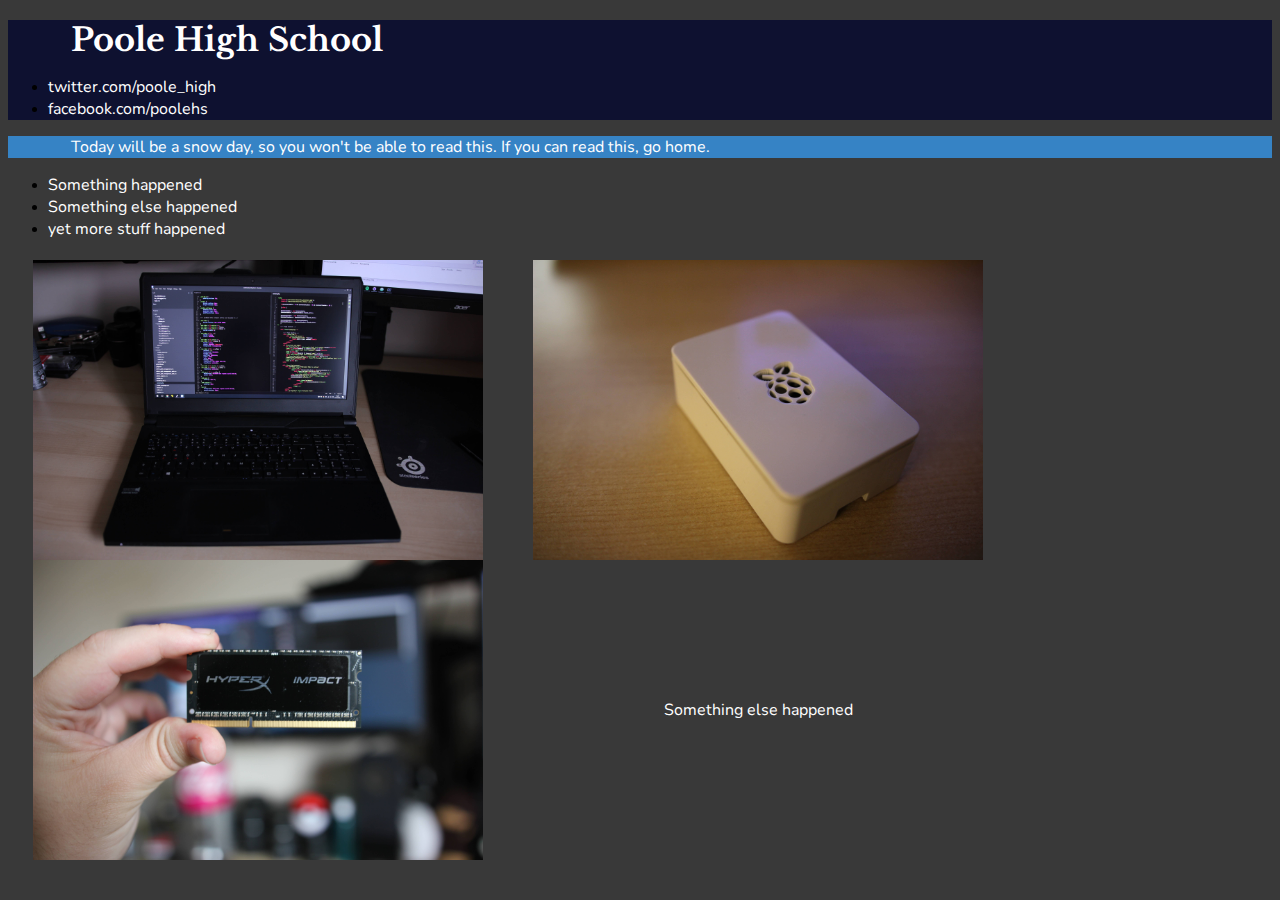
==== index.html @ c752ec36 "header bits" ====
<html>

<head>
    <title>Localhost - Thoriums</title>
    <link rel="stylesheet" href="/css/style.css">
    <link rel="stylesheet" href="/css/simple-grid.css">
    <link href="https://fonts.googleapis.com/css?family=Libre+Baskerville" rel="stylesheet">
    <link href="https://fonts.googleapis.com/css?family=Nunito" rel="stylesheet">
    <script async src="//platform.twitter.com/widgets.js" charset="utf-8"></script>
</head>

<body>
    <!-- Header part -->
    <div class="row header">
        <div class="col-10">
            <h1 class="headerText">Poole High School</h1>
        </div>
        <div class="col-2">
            <div class="headerList">
                <ul>
                    <li>
                        <p>twitter.com/poole_high</p>
                    </li>
                    <li>
                        <p>facebook.com/poolehs</p>
                    </li>
                </ul>
            </div>
        </div>
    </div>

    <div class="row col-12 panel">
        <p class="panelText">Today will be a snow day, so you won't be able to read this. If you can read this, go home.</p>
    </div>

    <!-- Body Part -->
    <div class="row">
        <div class="col-2">
            <div class="slider">
                <ul>
                    <li>
                        <p>Something happened</p>
                    </li>
                    <li>
                        <p>Something else happened</p>
                    </li>
                    <li>
                        <p>yet more stuff happened</p>
                    </li>
                </ul>
            </div>
        </div>
        <div class="col-8">
            <div id="slider">
                <ul>
                    <li><img src="/images/1.jpg" />
                        <p>Something happened</p>
                    </li>
                    <li><img src="/images/2.jpg" />
                        <p>Something else happened</p>
                    </li>
                    <li><img src="/images/3.jpg" />
                        <p>yet more stuff happened</p>
                    </li>
                </ul>
            </div>
        </div>
        <div class="col-2">
            <a class="twitter-timeline" href="https://twitter.com/poole_high" theme="dark" data-chrome="noscrollbar transparent" data-width="400" data-height="800" tweet-limit="3">
            </a>
        </div>
    </div>

    <!-- Footer Part -->


</body>
<script src="https://code.jquery.com/jquery-3.2.1.js" integrity="sha256-DZAnKJ/6XZ9si04Hgrsxu/8s717jcIzLy3oi35EouyE=" crossorigin="anonymous"></script>
<script>
    jQuery(document).ready(function($) {

        $('#checkbox').ready(function() {
            setInterval(function() {
                moveRight();
            }, 3000);
        });

        var slideCount = $('#slider ul li').length;
        var slideWidth = $('#slider ul li').width();
        var slideHeight = $('#slider ul li').height();
        var sliderUlWidth = slideCount * slideWidth;

        $('#slider').css({
            width: slideWidth,
            height: slideHeight
        });

        $('#slider ul').css({
            width: sliderUlWidth,
            marginLeft: -slideWidth
        });

        $('#slider ul li:last-child').prependTo('#slider ul');

        function moveLeft() {
            $('#slider ul').animate({
                left: +slideWidth
            }, 200, function() {
                $('#slider ul li:last-child').prependTo('#slider ul');
                $('#slider ul').css('left', '');
            });
        };

        function moveRight() {
            $('#slider ul').animate({
                left: -slideWidth
            }, 200, function() {
                $('#slider ul li:first-child').appendTo('#slider ul');
                $('#slider ul').css('left', '');
            });
        };

        $('a.control_prev').click(function() {
            moveLeft();
        });

        $('a.control_next').click(function() {
            moveRight();
        });

    });
</script>

<script>
    window.twttr = (function(d, s, id) {
        var js, fjs = d.getElementsByTagName(s)[0],
            t = window.twttr || {};
        if (d.getElementById(id)) return t;
        js = d.createElement(s);
        js.id = id;
        js.src = "https://platform.twitter.com/widgets.js";
        fjs.parentNode.insertBefore(js, fjs);

        t._e = [];
        t.ready = function(f) {
            t._e.push(f);
        };

        return t;
    }(document, "script", "twitter-wjs"));
</script>


</html>
---- css/style.css ----
/*
the dark blue #0e1130
the lighter blue #3683c5
the lightest blue #79bde8
the dark colour #393939

header font libre baskerville

general font avenir LT
*/

:root {
    --primary-colour: #2a2a2a;
    --background-colour: #393939;
    --header-background-color: #0e1130;
    --text-colour: #fff;
    --panel-warning: #ff9a03;
    --primary-font: 'Libre Baskerville', serif;
    --secondary-font: 'Nunito', sans-serif;
    --panel-background: #3683c5;
}

html {
    background-color: var(--background-colour);
}
.header {
    background-color: var(--header-background-color);
}
.headerText {
    margin-top: 20px;
    margin-left: 5%;
}
.headerList {
    margin-right: 5%!important;
}
.panel {
    background-color: var(--panel-background);
    width: 100%!important;
}
.panelText {
    margin-left: 5%;
}

h1 {
    color: var(--text-colour);
    font-family: var(--primary-font);
    margin: 0;
    text-align: left;
}

p {
    color: var(--text-colour);
    font-family: var(--secondary-font);
    margin: 0;
}

img {
    max-width: 100%;
    max-height: 100%;
}
.timeline-Tweet-text {
    color: #fff!important;
}

#slider {
  position: relative;
  overflow: hidden;
  margin: 20px auto 0 auto;
  border-radius: 4px;
}

#slider ul {
  position: relative;
  margin: 0;
  padding: 0;
  height: 200px;
  list-style: none;
}

#slider ul li {
  position: relative;
  display: block;
  float: left;
  margin: 0;
  padding: 0;
  width: 500px;
  height: 300px;
  text-align: center;
  line-height: 300px;
}

a.control_prev, a.control_next {
  position: absolute;
  top: 40%;
  z-index: 999;
  display: block;
  padding: 4% 3%;
  width: auto;
  height: auto;
  background: #2a2a2a;
  color: #fff;
  text-decoration: none;
  font-weight: 600;
  font-size: 18px;
  opacity: 0.8;
  cursor: pointer;
}

a.control_prev:hover, a.control_next:hover {
  opacity: 1;
  -webkit-transition: all 0.2s ease;
}

a.control_prev {
  border-radius: 0 2px 2px 0;
}

a.control_next {
  right: 0;
  border-radius: 2px 0 0 2px;
}

.slider_option {
  position: relative;
  margin: 10px auto;
  width: 160px;
  font-size: 18px;
}
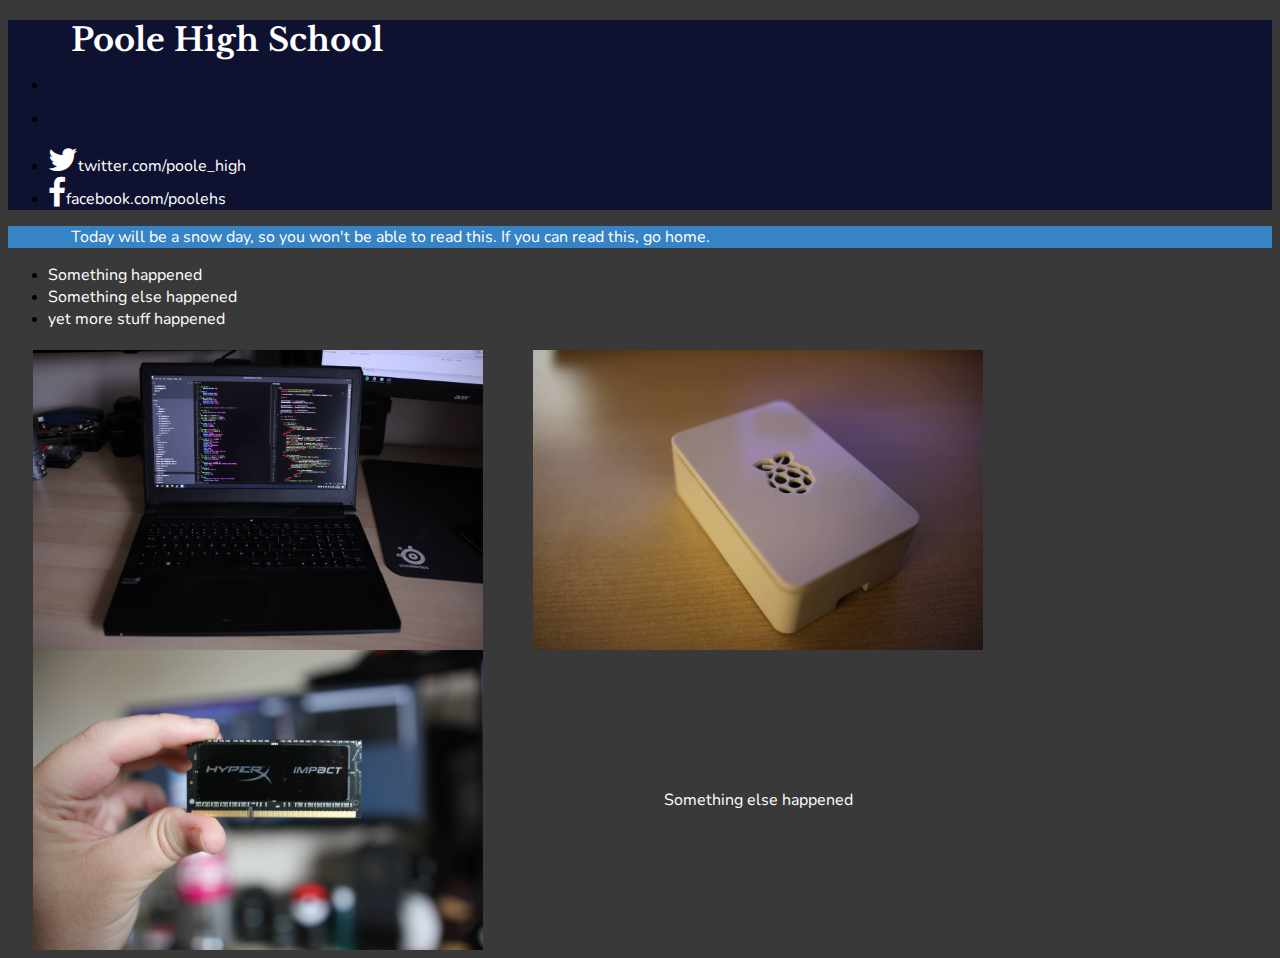
==== commit c9bcb470: "added time and date to header" ====
--- a/index.html
+++ b/index.html
@@ -7,22 +7,33 @@
     <link href="https://fonts.googleapis.com/css?family=Libre+Baskerville" rel="stylesheet">
     <link href="https://fonts.googleapis.com/css?family=Nunito" rel="stylesheet">
     <script async src="//platform.twitter.com/widgets.js" charset="utf-8"></script>
+    <link rel="stylesheet" href="https://maxcdn.bootstrapcdn.com/font-awesome/4.7.0/css/font-awesome.min.css">
 </head>
 
 <body>
     <!-- Header part -->
     <div class="row header">
-        <div class="col-10">
+        <div class="col-7">
             <h1 class="headerText">Poole High School</h1>
         </div>
         <div class="col-2">
+            <ul>
+                <li>
+                    <p id="date"></p>
+                </li>
+                <li>
+                    <p id="time"></p>
+                </li>
+            </ul>
+        </div>
+        <div class="col-3">
             <div class="headerList">
                 <ul>
                     <li>
-                        <p>twitter.com/poole_high</p>
+                        <p><i class="fa fa-twitter fa-2x"></i>twitter.com/poole_high</p>
                     </li>
                     <li>
-                        <p>facebook.com/poolehs</p>
+                        <p><i class="fa fa-facebook fa-2x"></i>facebook.com/poolehs</p>
                     </li>
                 </ul>
             </div>
@@ -66,7 +77,7 @@
             </div>
         </div>
         <div class="col-2">
-            <a class="twitter-timeline" href="https://twitter.com/poole_high" theme="dark" data-chrome="noscrollbar transparent" data-width="400" data-height="800" tweet-limit="3">
+            <a class="twitter-timeline" href="https://twitter.com/poole_high" data-chrome="noscrollbar" data-width="400" data-height="800" tweet-limit="3">
             </a>
         </div>
     </div>
@@ -129,8 +140,15 @@
         });
 
     });
+
 </script>
+<script>
+    var today = new Date();
 
+    $('#date').html(today.toDateString());
+    $('#time').html(today.getHours() + ':' + today.getMinutes());
+
+</script>
 <script>
     window.twttr = (function(d, s, id) {
         var js, fjs = d.getElementsByTagName(s)[0],
@@ -148,7 +166,8 @@
 
         return t;
     }(document, "script", "twitter-wjs"));
+
 </script>
 
 
-</html>+</html>
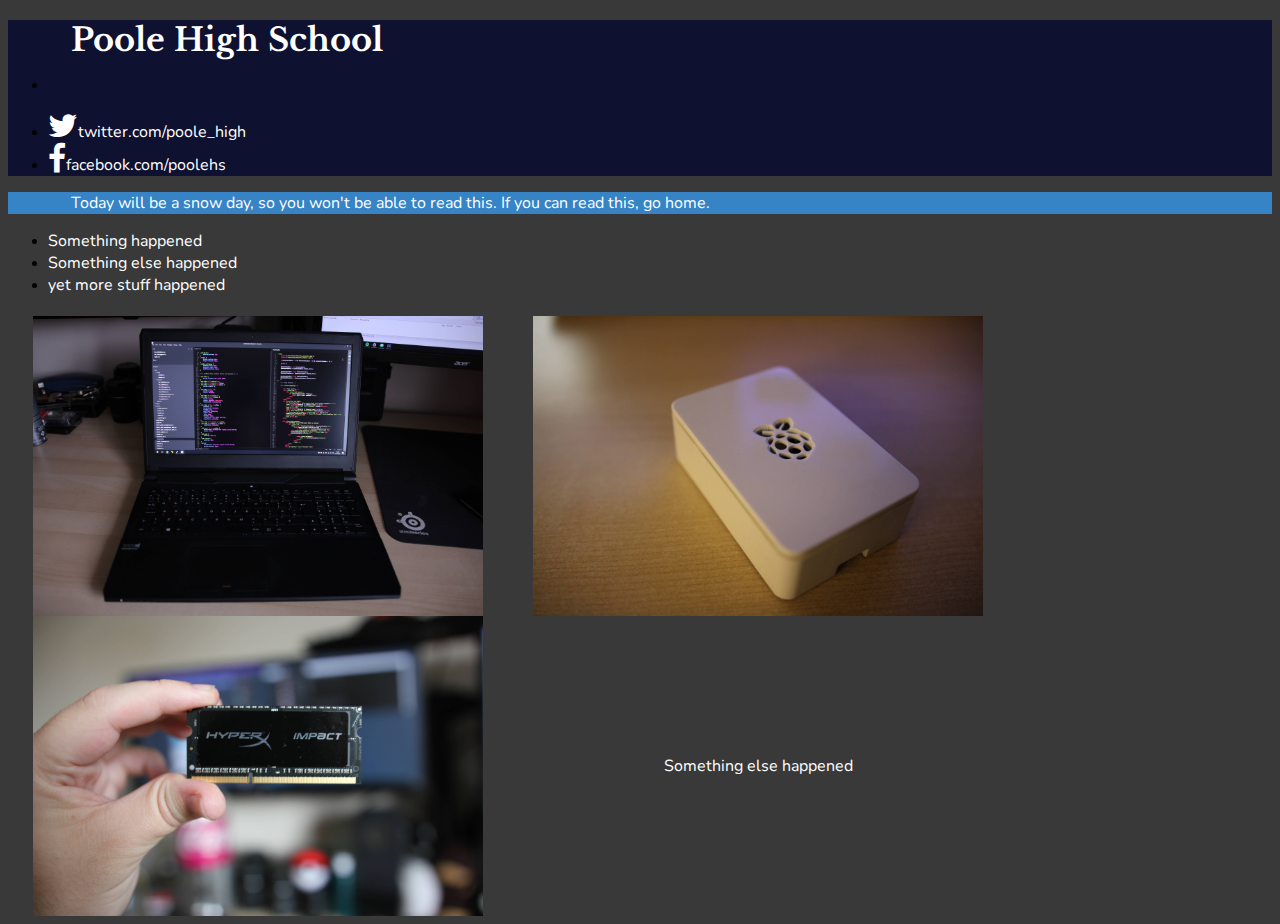
==== commit 9305be15: "you're out of touch, i'm out of time" ====
--- a/index.html
+++ b/index.html
@@ -20,9 +20,6 @@
             <ul>
                 <li>
                     <p id="date"></p>
-                </li>
-                <li>
-                    <p id="time"></p>
                 </li>
             </ul>
         </div>
@@ -140,14 +137,12 @@
         });
 
     });
-
 </script>
 <script>
     var today = new Date();
 
     $('#date').html(today.toDateString());
     $('#time').html(today.getHours() + ':' + today.getMinutes());
-
 </script>
 <script>
     window.twttr = (function(d, s, id) {
@@ -166,7 +161,6 @@
 
         return t;
     }(document, "script", "twitter-wjs"));
-
 </script>
 
 
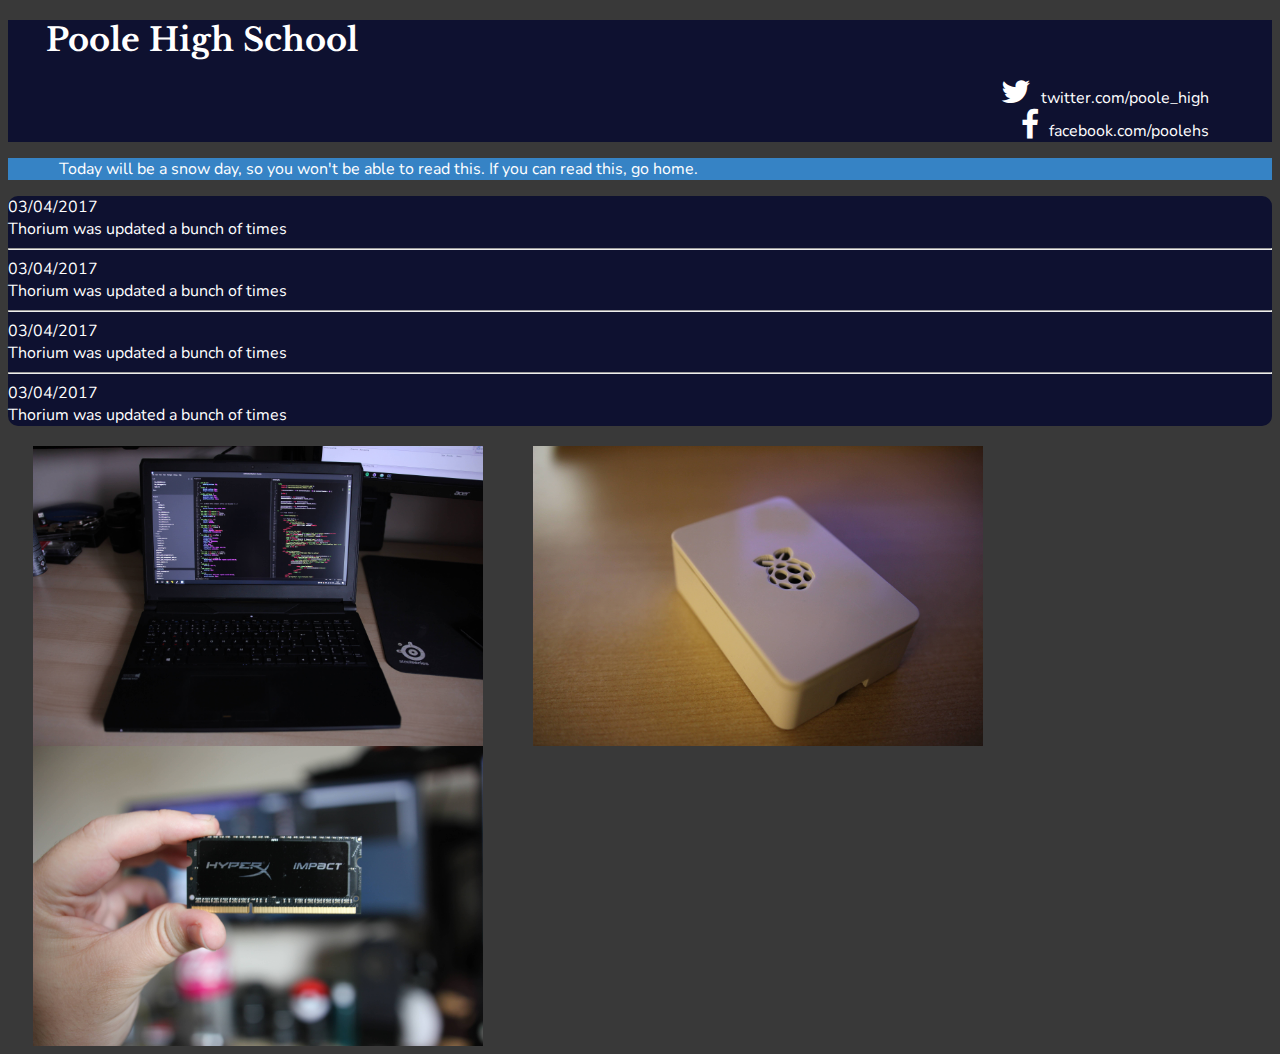
==== commit 23ff5d93: "working on calendar panel" ====
--- a/index.html
+++ b/index.html
@@ -43,32 +43,56 @@
 
     <!-- Body Part -->
     <div class="row">
-        <div class="col-2">
-            <div class="slider">
+        <div class="col-3">
+            <div class="slider datePanel">
                 <ul>
                     <li>
-                        <p>Something happened</p>
+                        <p>
+                            03/04/2017
+                        </p>
+                        <P>
+                            Thorium was updated a bunch of times
+                        </P>
+                        <hr />
                     </li>
                     <li>
-                        <p>Something else happened</p>
+                        <p>
+                            03/04/2017
+                        </p>
+                        <P>
+                            Thorium was updated a bunch of times
+                        </P>
+                        <hr />
                     </li>
                     <li>
-                        <p>yet more stuff happened</p>
+                        <p>
+                            03/04/2017
+                        </p>
+                        <P>
+                            Thorium was updated a bunch of times
+                        </P>
+                        <hr />
+                    </li>
+                    <li>
+                        <p>
+                            03/04/2017
+                        </p>
+                        <P>
+                            Thorium was updated a bunch of times
+                        </P>
+
                     </li>
                 </ul>
             </div>
         </div>
-        <div class="col-8">
+        <div class="col-7">
             <div id="slider">
                 <ul>
                     <li><img src="/images/1.jpg" />
-                        <p>Something happened</p>
                     </li>
                     <li><img src="/images/2.jpg" />
-                        <p>Something else happened</p>
                     </li>
                     <li><img src="/images/3.jpg" />
-                        <p>yet more stuff happened</p>
                     </li>
                 </ul>
             </div>
@@ -142,7 +166,6 @@
     var today = new Date();
 
     $('#date').html(today.toDateString());
-    $('#time').html(today.getHours() + ':' + today.getMinutes());
 </script>
 <script>
     window.twttr = (function(d, s, id) {
--- a/css/style.css
+++ b/css/style.css
@@ -12,7 +12,7 @@
 :root {
     --primary-colour: #2a2a2a;
     --background-colour: #393939;
-    --header-background-color: #0e1130;
+    --header-background-colour: #0e1130;
     --text-colour: #fff;
     --panel-warning: #ff9a03;
     --primary-font: 'Libre Baskerville', serif;
@@ -24,21 +24,28 @@
     background-color: var(--background-colour);
 }
 .header {
-    background-color: var(--header-background-color);
+    background-color: var(--header-background-colour);
 }
 .headerText {
     margin-top: 20px;
-    margin-left: 5%;
+    margin-left: 3%;
 }
 .headerList {
     margin-right: 5%!important;
+    text-align: right;
 }
 .panel {
     background-color: var(--panel-background);
     width: 100%!important;
 }
+.datePanel {
+    background-color: var(--header-background-colour);
+    border: 3px var(--header-background-color) solid;
+    border-radius: 10px;
+    marg
+}
 .panelText {
-    margin-left: 5%;
+    margin-left: 4%;
 }
 
 h1 {
@@ -53,15 +60,20 @@
     font-family: var(--secondary-font);
     margin: 0;
 }
+.fa {
+    color: #fff;
+    padding-right: 10px;
+}
 
 img {
     max-width: 100%;
     max-height: 100%;
 }
-.timeline-Tweet-text {
-    color: #fff!important;
+
+ul {
+  list-style-type: none;
+  -webkit-padding-start: 0px;
 }
-
 #slider {
   position: relative;
   overflow: hidden;
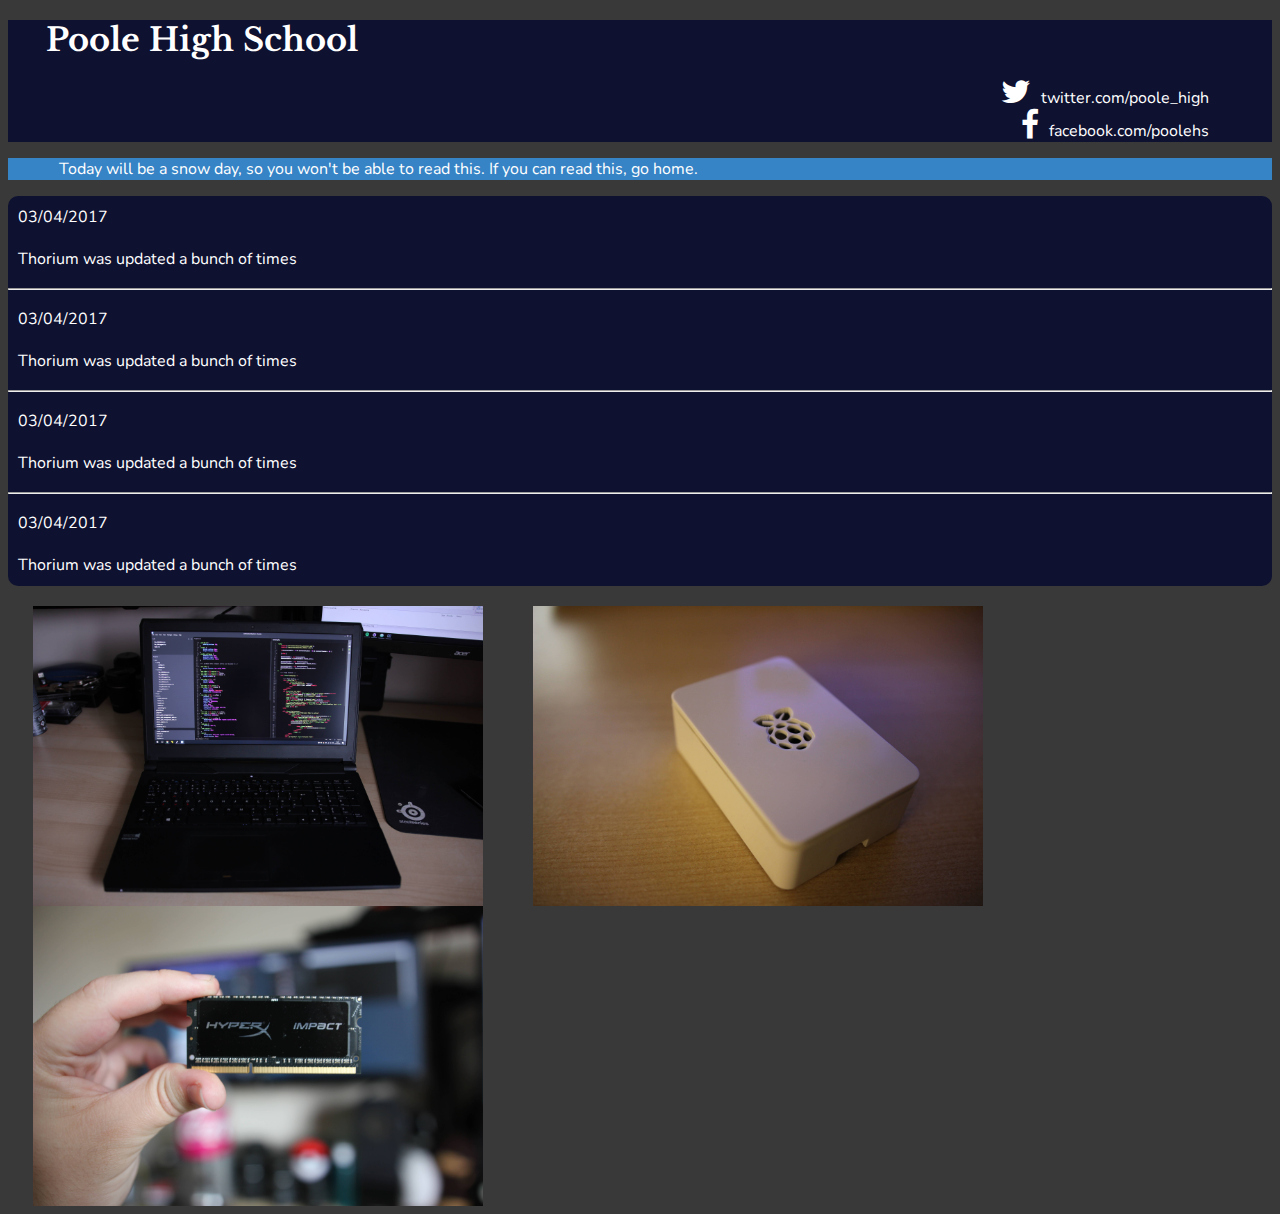
==== commit ba8b9eea: "fixed padding on calendar text" ====
--- a/index.html
+++ b/index.html
@@ -47,37 +47,37 @@
             <div class="slider datePanel">
                 <ul>
                     <li>
-                        <p>
+                        <p class="calendarText">
                             03/04/2017
                         </p>
-                        <P>
+                        <P class="calendarText">
                             Thorium was updated a bunch of times
                         </P>
                         <hr />
                     </li>
                     <li>
-                        <p>
+                        <p class="calendarText">
                             03/04/2017
                         </p>
-                        <P>
+                        <P class="calendarText">
                             Thorium was updated a bunch of times
                         </P>
                         <hr />
                     </li>
                     <li>
-                        <p>
+                        <p class="calendarText">
                             03/04/2017
                         </p>
-                        <P>
+                        <P class="calendarText">
                             Thorium was updated a bunch of times
                         </P>
                         <hr />
                     </li>
                     <li>
-                        <p>
+                        <p class="calendarText">
                             03/04/2017
                         </p>
-                        <P>
+                        <P class="calendarText">
                             Thorium was updated a bunch of times
                         </P>
 
--- a/css/style.css
+++ b/css/style.css
@@ -42,7 +42,6 @@
     background-color: var(--header-background-colour);
     border: 3px var(--header-background-color) solid;
     border-radius: 10px;
-    marg
 }
 .panelText {
     margin-left: 4%;
@@ -73,6 +72,9 @@
 ul {
   list-style-type: none;
   -webkit-padding-start: 0px;
+}
+.calendarText {
+    padding: 10px;
 }
 #slider {
   position: relative;
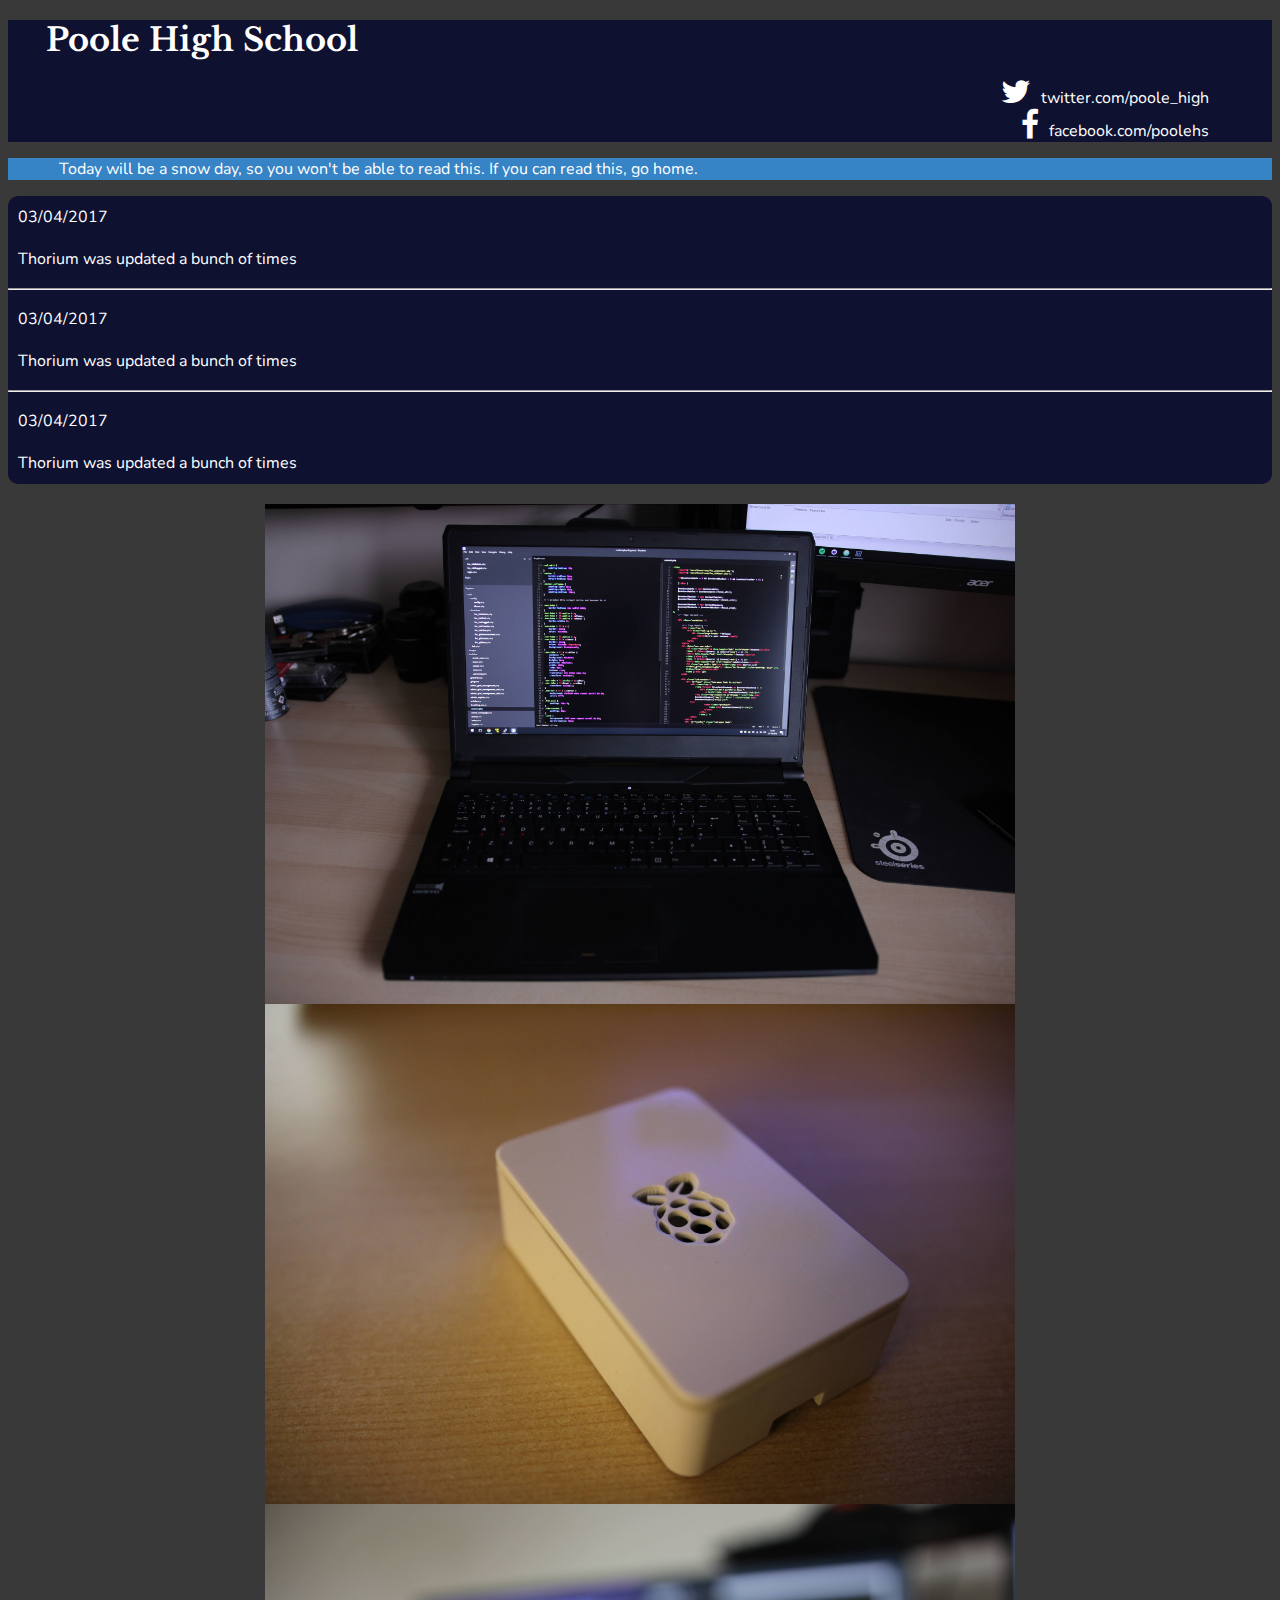
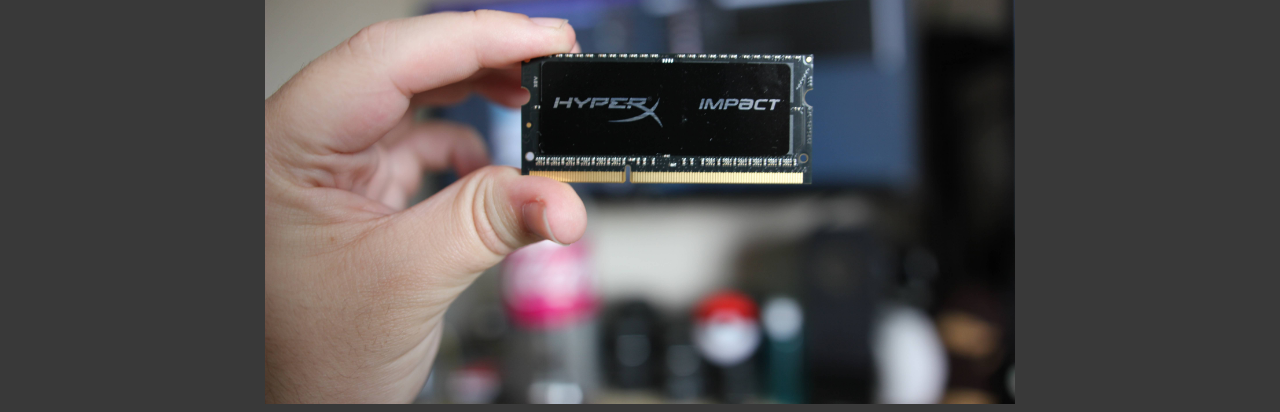
==== commit dfbd8237: "making things smaller for display purposes" ====
--- a/index.html
+++ b/index.html
@@ -71,15 +71,6 @@
                         <P class="calendarText">
                             Thorium was updated a bunch of times
                         </P>
-                        <hr />
-                    </li>
-                    <li>
-                        <p class="calendarText">
-                            03/04/2017
-                        </p>
-                        <P class="calendarText">
-                            Thorium was updated a bunch of times
-                        </P>
 
                     </li>
                 </ul>
@@ -98,7 +89,7 @@
             </div>
         </div>
         <div class="col-2">
-            <a class="twitter-timeline" href="https://twitter.com/poole_high" data-chrome="noscrollbar" data-width="400" data-height="800" tweet-limit="3">
+            <a class="twitter-timeline" href="https://twitter.com/poole_high" data-chrome="noscrollbar" data-width="400" data-height="500" tweet-limit="3">
             </a>
         </div>
     </div>
--- a/css/style.css
+++ b/css/style.css
@@ -66,7 +66,7 @@
 
 img {
     max-width: 100%;
-    max-height: 100%;
+    max-height: 500px;
 }
 
 ul {
@@ -87,7 +87,6 @@
   position: relative;
   margin: 0;
   padding: 0;
-  height: 200px;
   list-style: none;
 }
 
@@ -97,10 +96,10 @@
   float: left;
   margin: 0;
   padding: 0;
-  width: 500px;
-  height: 300px;
+  width: 100%;
+  height: 100%;
+  max-height: 500px;
   text-align: center;
-  line-height: 300px;
 }
 
 a.control_prev, a.control_next {
